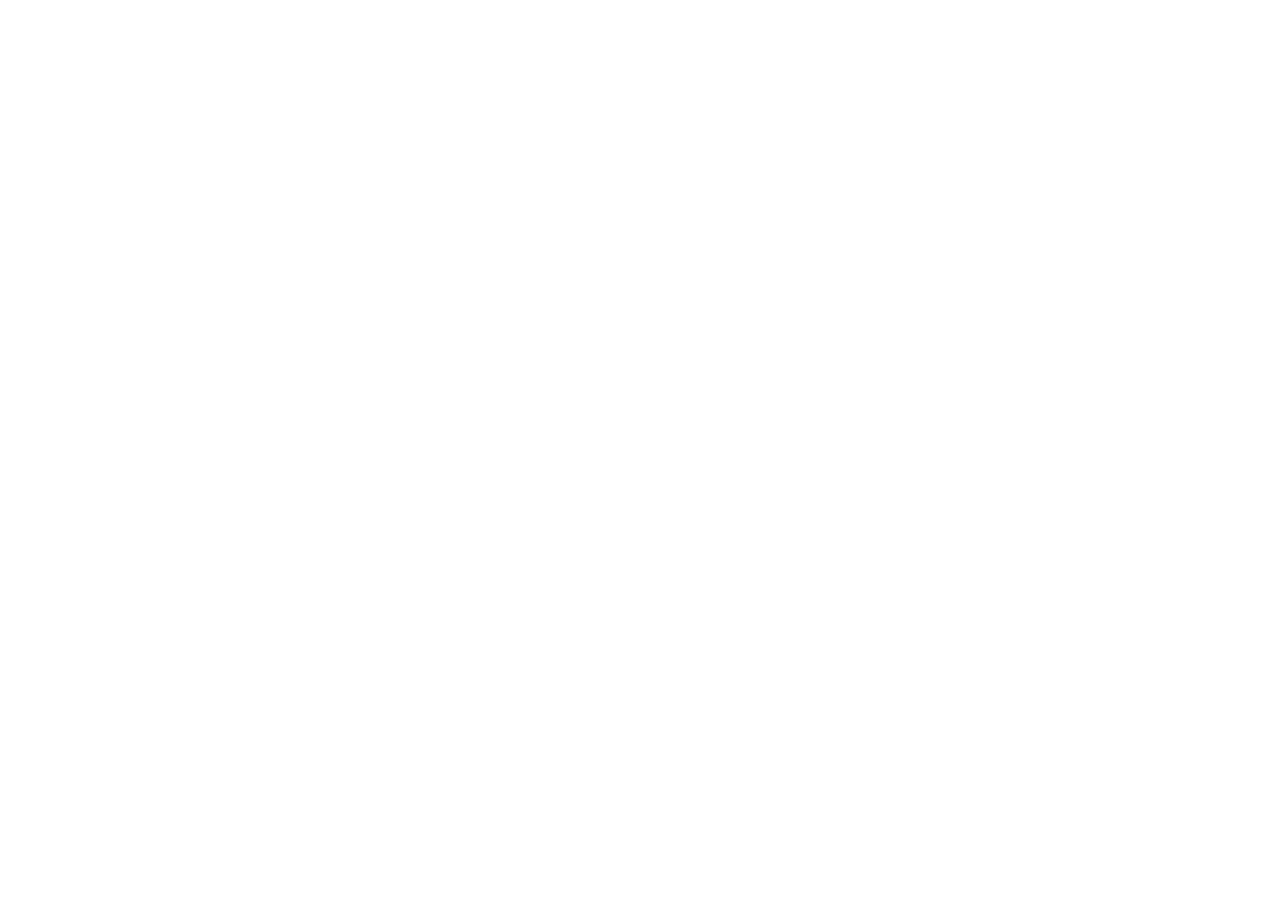
==== index.html @ eb340ea8 "My first commit." ====
<!DOCTYPE HTML> 
<html>
    <head></head>
    <body>
        <header> </header>
        <div id="slider"> </div>
        <div id="widget"> </div>
        <div id="content"> </div>
        <div id="bottom"> </div>
        <footer> </footer>
    </body>
</html>
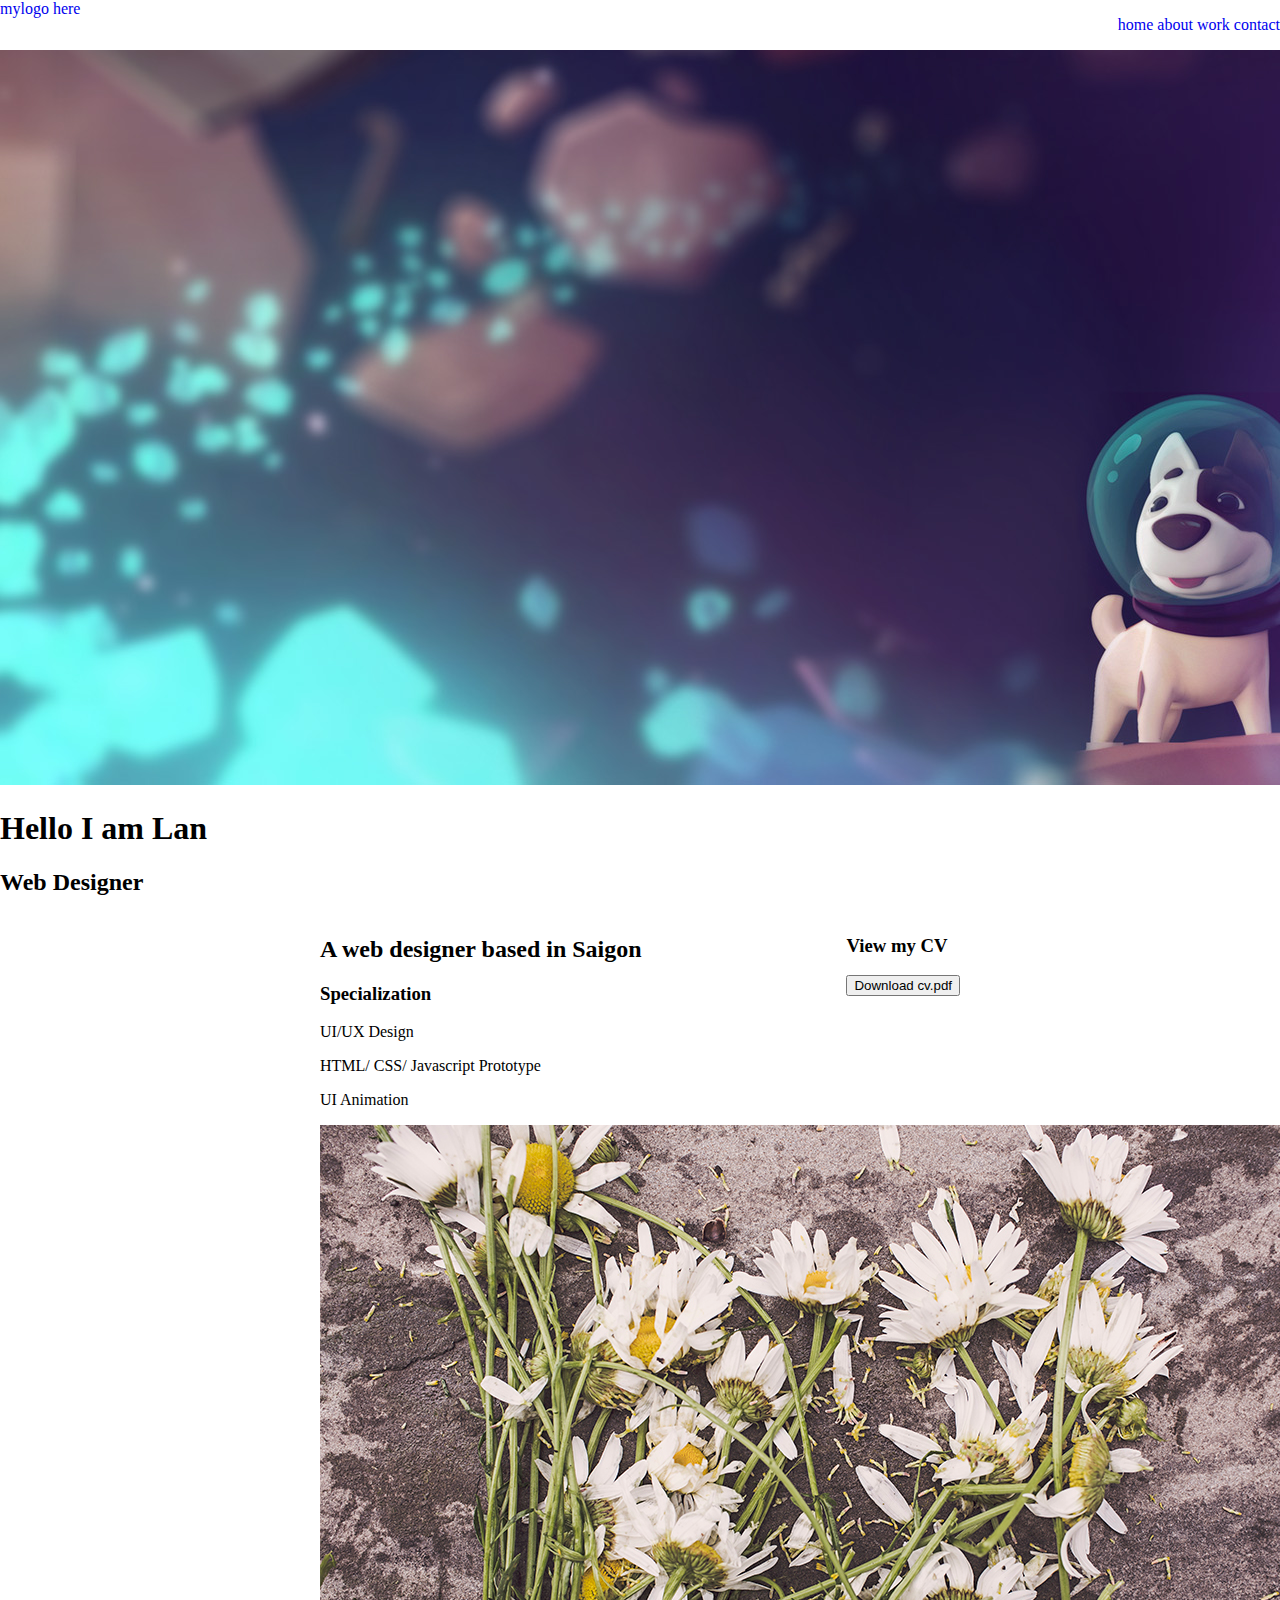
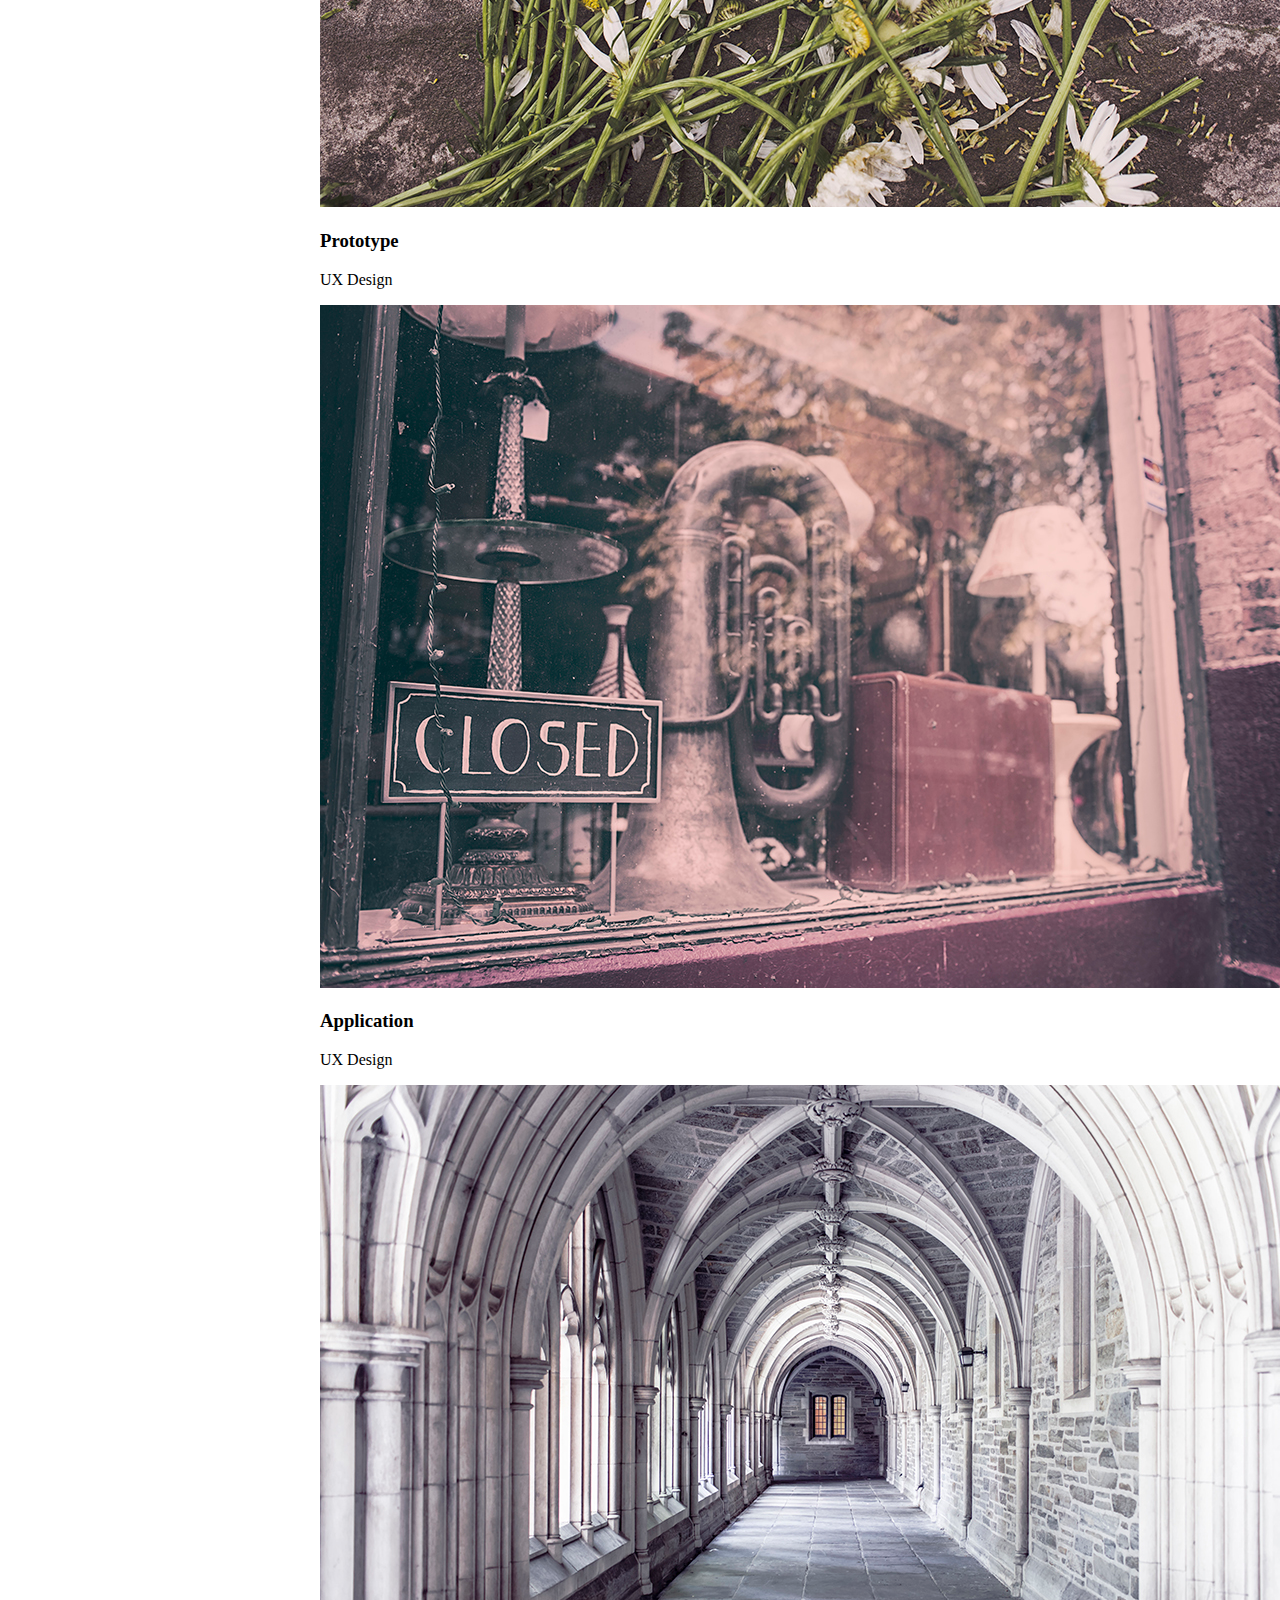
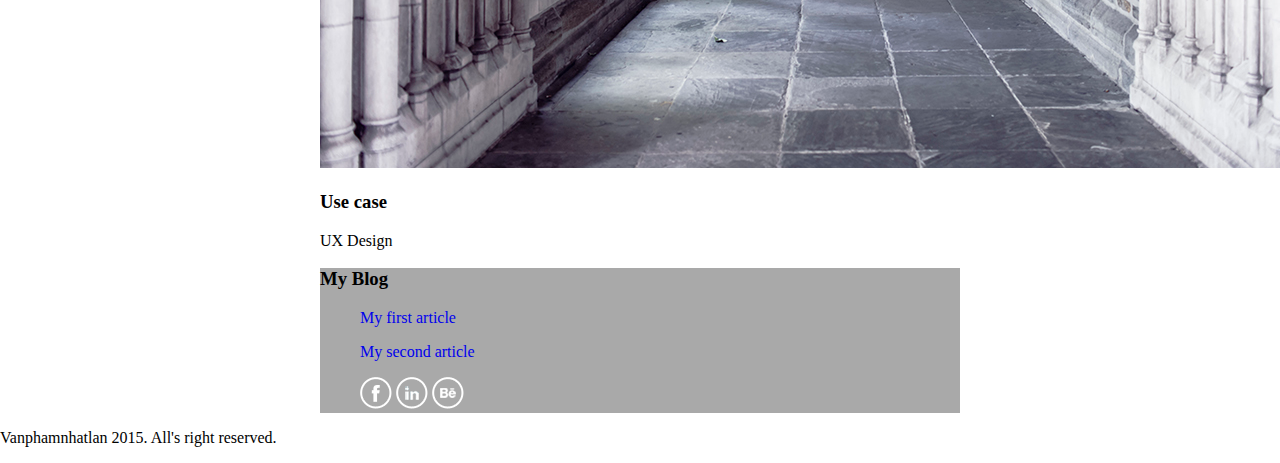
==== commit eb06d5f3: "basic layout" ====
--- a/index.html
+++ b/index.html
@@ -1,12 +1,113 @@
 <!DOCTYPE HTML> 
 <html>
-    <head></head>
+    <head>
+        <meta charset ="UTF-8"> 
+        <meta name ="keywords" content="Portfolio, Web designer, UI, UX, HTML prototyper"> 
+        <meta name ="viewport" content="width=device-width, initial-scale =1.0"> 
+        <link rel="stylesheet" type="text/css" href="style.css"> 
+    </head>
     <body>
-        <header> </header>
-        <div id="slider"> </div>
-        <div id="widget"> </div>
-        <div id="content"> </div>
-        <div id="bottom"> </div>
-        <footer> </footer>
+        <header>
+            <div class="logo-container left"> 
+                <a id="logo" href="./index.html"> mylogo here </a>
+            </div>
+            <nav class="menu right"> 
+                <ul class="menu-list" > 
+                    <li class="menu-item">
+                        <a class="menu-item-link" href="./index.html" title="Home" >home</a>
+                    </li>
+                    <li class="menu-item"> 
+                        <a class="menu-item-link" href="./about.html" title="About" >about</a>
+                    </li>
+                    <li class="menu-item">
+                        <a class="menu-item-link" href="./work.html" title="Work" >work</a>
+                    </li>
+                    <li class="menu-item"> 
+                        <a class="menu-item-link" href="./contact.html" title="Contact" >contact</a>
+                    </li>
+                </ul>
+            </nav>
+            <div class="clear"> </div>
+        </header>
+        <div id="slider"> 
+            <div class="slider-img"> 
+                <img src="./img/banner.jpg" alt="banner"> 
+            </div>
+            <div class="slider-text"> 
+                <h1> Hello I am Lan</h1>
+                <h2> Web Designer</h2>
+            </div>
+             
+        </div>
+        <div class="wrapper"> 
+            <div id="widget-bar">
+                <aside class="widget-item left">
+                    <h2> A web designer based in Saigon </h2>    
+                    <h3>Specialization</h3>
+                    <p> UI/UX Design </p>
+                    <p> HTML/ CSS/ Javascript Prototype </p>
+                    <p> UI Animation </p>
+                </aside>
+                <aside class="widget-item right">
+                    <h3>View my CV </h3>
+                    <button type="button"> Download cv.pdf </button>
+                </aside>
+                <div class="clear"> </div>
+            </div>
+            <div id="work-bar"> 
+                <div class="work-item">
+                    <div class="work-bg"><img src="./img/work%20(1).jpg" alt="work item"> </div>
+                    <div class="work-info">
+                        <h3>Prototype</h3>
+                        <p> UX Design </p>
+                    </div>
+                </div> 
+                <div class="work-item">
+                    <div class="work-bg"><img src="./img/work%20(2).jpg" alt="work item"> </div>
+                    <div class="work-info">
+                        <h3>Application </h3>
+                        <p> UX Design </p>
+                    </div>
+                </div>
+                <div class="work-item">
+                    <div class="work-bg"><img src="./img/work%20(3).jpg" alt="work item"> </div>
+                    <div class="work-info">
+                        <h3>Use case</h3>
+                        <p> UX Design </p>
+                    </div>
+                </div>
+</div>
+            <div id="bottom">
+                <aside class="related-links">
+                    <h3> My Blog </h3>
+                    <ul id="article"> 
+                        <li class="my-article-item">
+                            <a class="related-link-item" href=# > My first article</a>
+                        </li>
+                    </ul>
+                    <ul class="my-article-list"> 
+                        <li class="my-article-item">
+                            <a class="related-link-item" href=# > My second article</a>
+                        </li>
+                    </ul>
+                </aside>
+                <aside class="social-network">
+                    <ul id="social">
+                        <li class="social-link">
+                            <a href=#> <img src="img/facebook32.png" alt="icon facebook"> </a>
+                        </li>
+                        <li class="social-link">
+                            <a href=#> <img src="img/linkedin32.png" alt="icon linked in"> </a>
+                        </li>
+                        <li class="social-link">
+                            <a href=#> <img src="img/behance32.png" alt="icon behance"> </a>
+                        </li>
+                    </ul> 
+                </aside>
+            </div>
+        </div>
+        <footer>
+            <p> Vanphamnhatlan 2015. All's right reserved. </p>
+        </footer>
     </body>
 </html>--- a/style.css
+++ b/style.css
@@ -0,0 +1,28 @@
+body{
+    margin: 0 auto; 
+}
+ul{
+    list-style: none; 
+}
+li{
+    display: inline; 
+}
+a{
+    text-decoration: none; 
+}
+.left{
+    float:left; 
+}
+.right{
+    float:right; 
+}
+.clear{
+    clear:both;
+}
+.wrapper{
+    margin: 0 auto; 
+    width:50%; 
+}
+#bottom{
+    background-color: darkgray;
+}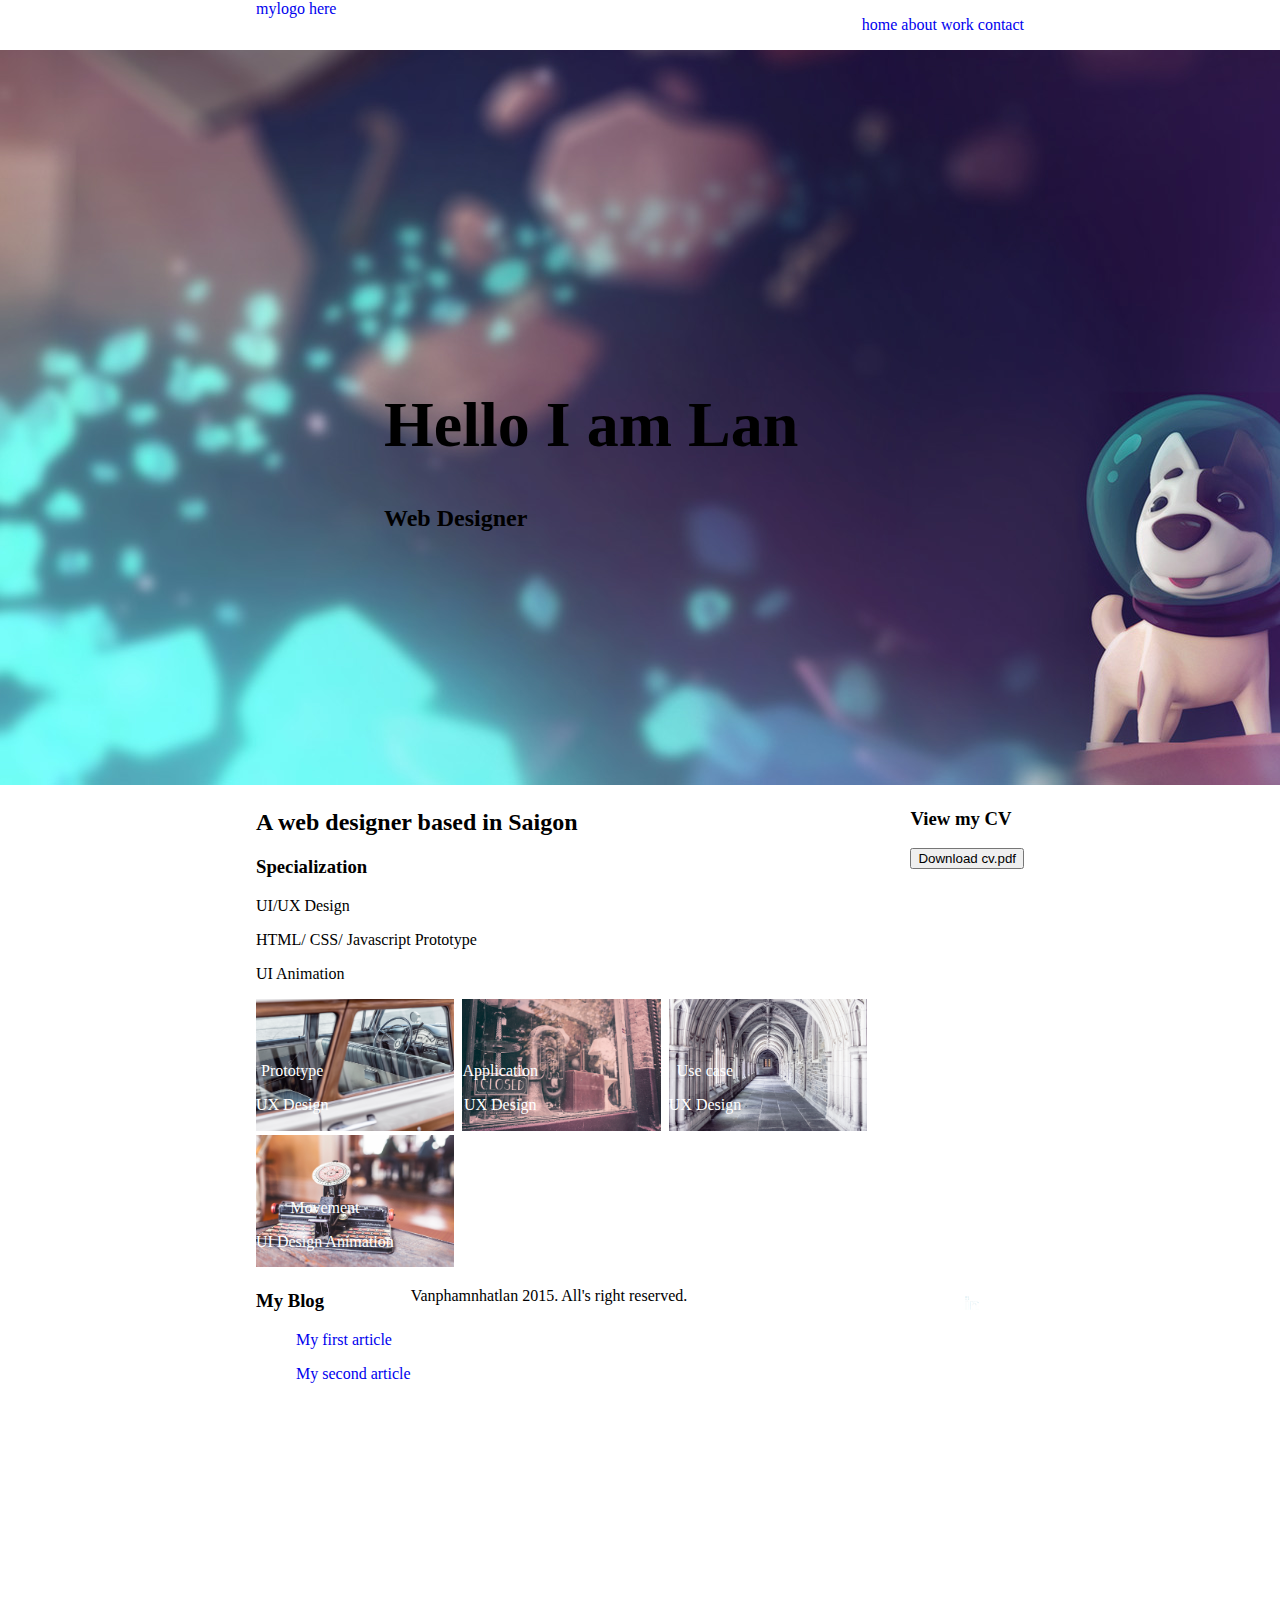
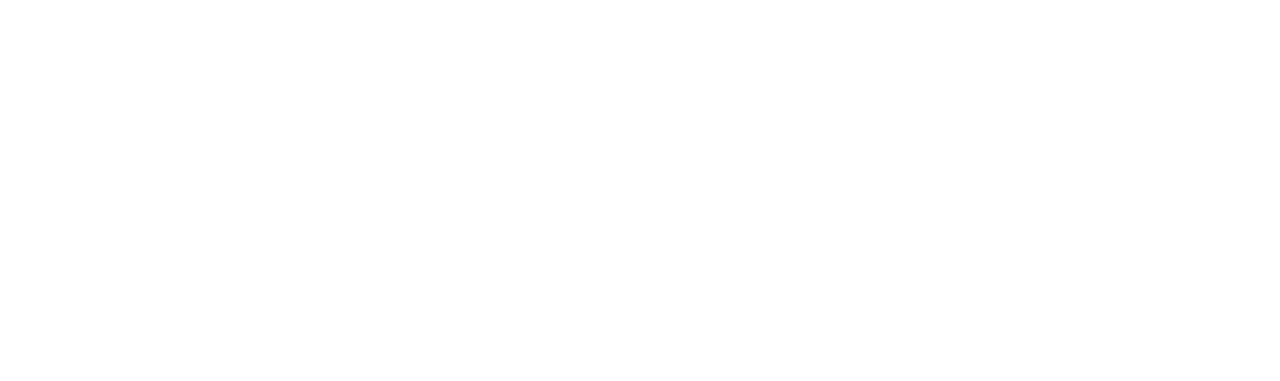
==== commit 81ce965f: "Align photo" ====
--- a/index.html
+++ b/index.html
@@ -8,31 +8,31 @@
     </head>
     <body>
         <header>
-            <div class="logo-container left"> 
-                <a id="logo" href="./index.html"> mylogo here </a>
+            <div class="wrapper"> 
+                <div class="logo-container left"> 
+                    <a id="logo" href="./index.html"> mylogo here </a>
+                </div>
+                <nav class="menu right"> 
+                    <ul class="menu-list" > 
+                        <li class="menu-item">
+                            <a class="menu-item-link" href="./index.html" title="Home" >home</a>
+                        </li>
+                        <li class="menu-item"> 
+                            <a class="menu-item-link" href="./about.html" title="About" >about</a>
+                        </li>
+                        <li class="menu-item">
+                            <a class="menu-item-link" href="./work.html" title="Work" >work</a>
+                        </li>
+                        <li class="menu-item"> 
+                            <a class="menu-item-link" href="./contact.html" title="Contact" >contact</a>
+                        </li>
+                    </ul>
+                </nav>
+                <div class="clear"> </div>
             </div>
-            <nav class="menu right"> 
-                <ul class="menu-list" > 
-                    <li class="menu-item">
-                        <a class="menu-item-link" href="./index.html" title="Home" >home</a>
-                    </li>
-                    <li class="menu-item"> 
-                        <a class="menu-item-link" href="./about.html" title="About" >about</a>
-                    </li>
-                    <li class="menu-item">
-                        <a class="menu-item-link" href="./work.html" title="Work" >work</a>
-                    </li>
-                    <li class="menu-item"> 
-                        <a class="menu-item-link" href="./contact.html" title="Contact" >contact</a>
-                    </li>
-                </ul>
-            </nav>
-            <div class="clear"> </div>
         </header>
-        <div id="slider"> 
-            <div class="slider-img"> 
-                <img src="./img/banner.jpg" alt="banner"> 
-            </div>
+        <div id="slider">  
+            <img src="./img/banner.jpg" alt="banner"> 
             <div class="slider-text"> 
                 <h1> Hello I am Lan</h1>
                 <h2> Web Designer</h2>
@@ -56,27 +56,67 @@
             </div>
             <div id="work-bar"> 
                 <div class="work-item">
-                    <div class="work-bg"><img src="./img/work%20(1).jpg" alt="work item"> </div>
+                    <div class="work-bg">
+                        <img srcset="./img/large%20(1).jpg  1024w,
+                                      ./img/large%20(1).jpg 640w,
+                                      ./img/large%20(1).jpg  320w"
+                            sizes="(min-width: 20em) 15.5vw,
+                                      100vw"
+                           src="./img/small%20(1).jpg"
+                           alt="work item" />
+                    </div>
                     <div class="work-info">
-                        <h3>Prototype</h3>
+                        <p>Prototype</p>
                         <p> UX Design </p>
                     </div>
                 </div> 
                 <div class="work-item">
-                    <div class="work-bg"><img src="./img/work%20(2).jpg" alt="work item"> </div>
+                    <div class="work-bg">
+                        <img srcset="./img/large%20(2).jpg  1024w,
+                                      ./img/large%20(2).jpg 640w,
+                                      ./img/large%20(2).jpg  320w"
+                            sizes="(min-width: 20em) 15.5vw,
+                                      100vw"
+                           src="./img/small%20(2).jpg"
+                           alt="work item" />
+                    </div>
                     <div class="work-info">
-                        <h3>Application </h3>
+                        <p>Application </p>
                         <p> UX Design </p>
                     </div>
                 </div>
                 <div class="work-item">
-                    <div class="work-bg"><img src="./img/work%20(3).jpg" alt="work item"> </div>
+                    <div class="work-bg">
+                        <img srcset="./img/large%20(3).jpg  1024w,
+                                      ./img/large%20(3).jpg 640w,
+                                      ./img/large%20(3).jpg  320w"
+                            sizes="(min-width: 20em) 15.5vw,
+                                      100vw"
+                           src="./img/small%20(3).jpg"
+                           alt="work item" />
+                    </div>
                     <div class="work-info">
-                        <h3>Use case</h3>
+                        <p>Use case</p>
                         <p> UX Design </p>
                     </div>
                 </div>
-</div>
+                <div class="work-item">
+                    <div class="work-bg">
+                        <img srcset="./img/large%20(4).jpg  1024w,
+                                      ./img/large%20(4).jpg 640w,
+                                      ./img/large%20(4).jpg  320w"
+                            sizes="(min-width: 20em) 15.5vw,
+                                      100vw"
+                           src="./img/small%20(4).jpg"
+                           alt="work item" />
+                    </div>
+                    <div class="work-info">
+                        <p>Movement </p>
+                        <p> UI Design Animation</p>
+                    </div>
+                </div>
+                <div class="clear"> </div>
+            </div>
             <div id="bottom">
                 <aside class="related-links">
                     <h3> My Blog </h3>
--- a/style.css
+++ b/style.css
@@ -1,5 +1,8 @@
 body{
     margin: 0 auto; 
+}
+h1{
+    font-size: 4em; 
 }
 ul{
     list-style: none; 
@@ -21,8 +24,50 @@
 }
 .wrapper{
     margin: 0 auto; 
-    width:50%; 
+    width:60%; 
 }
+
+#slider {
+    position:relative; 
+}
+
+#slider img{
+    position: relative; 
+}
+
+.slider-text {
+    position:absolute; 
+    top: 40%; 
+    left: 30%
+}
+
+.work-item {
+    position: relative; 
+    float: left; 
+    margin-right: 0.5em; 
+    max-width: 33.3%; 
+    color: white; 
+}
+
+.wrapper {
+    
+}
+
+.work-info {
+    position: absolute;
+    top: 35%; 
+    text-align: center; 
+}
+
 #bottom{
     background-color: darkgray;
-}+    position: relative; 
+}
+
+.related-links {
+    float:left; 
+}
+
+.social-network {
+    float:right; 
+}
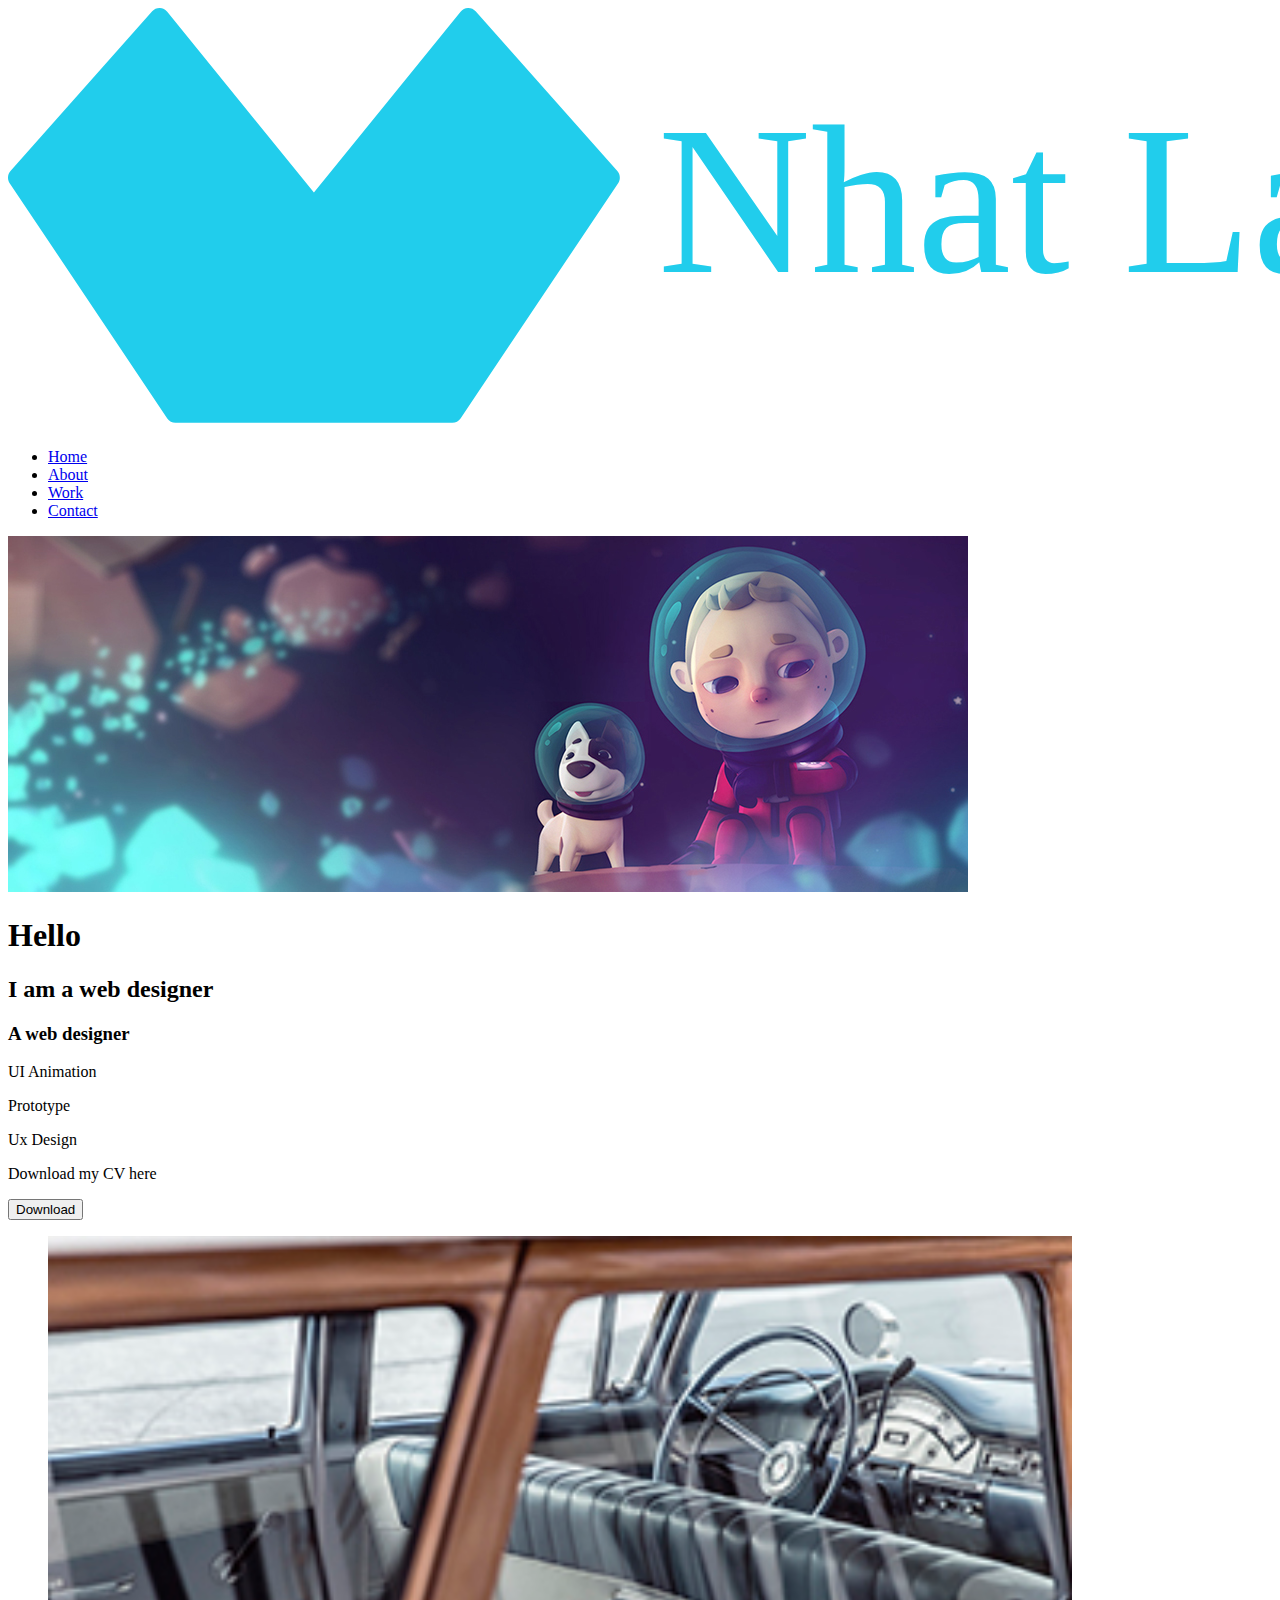
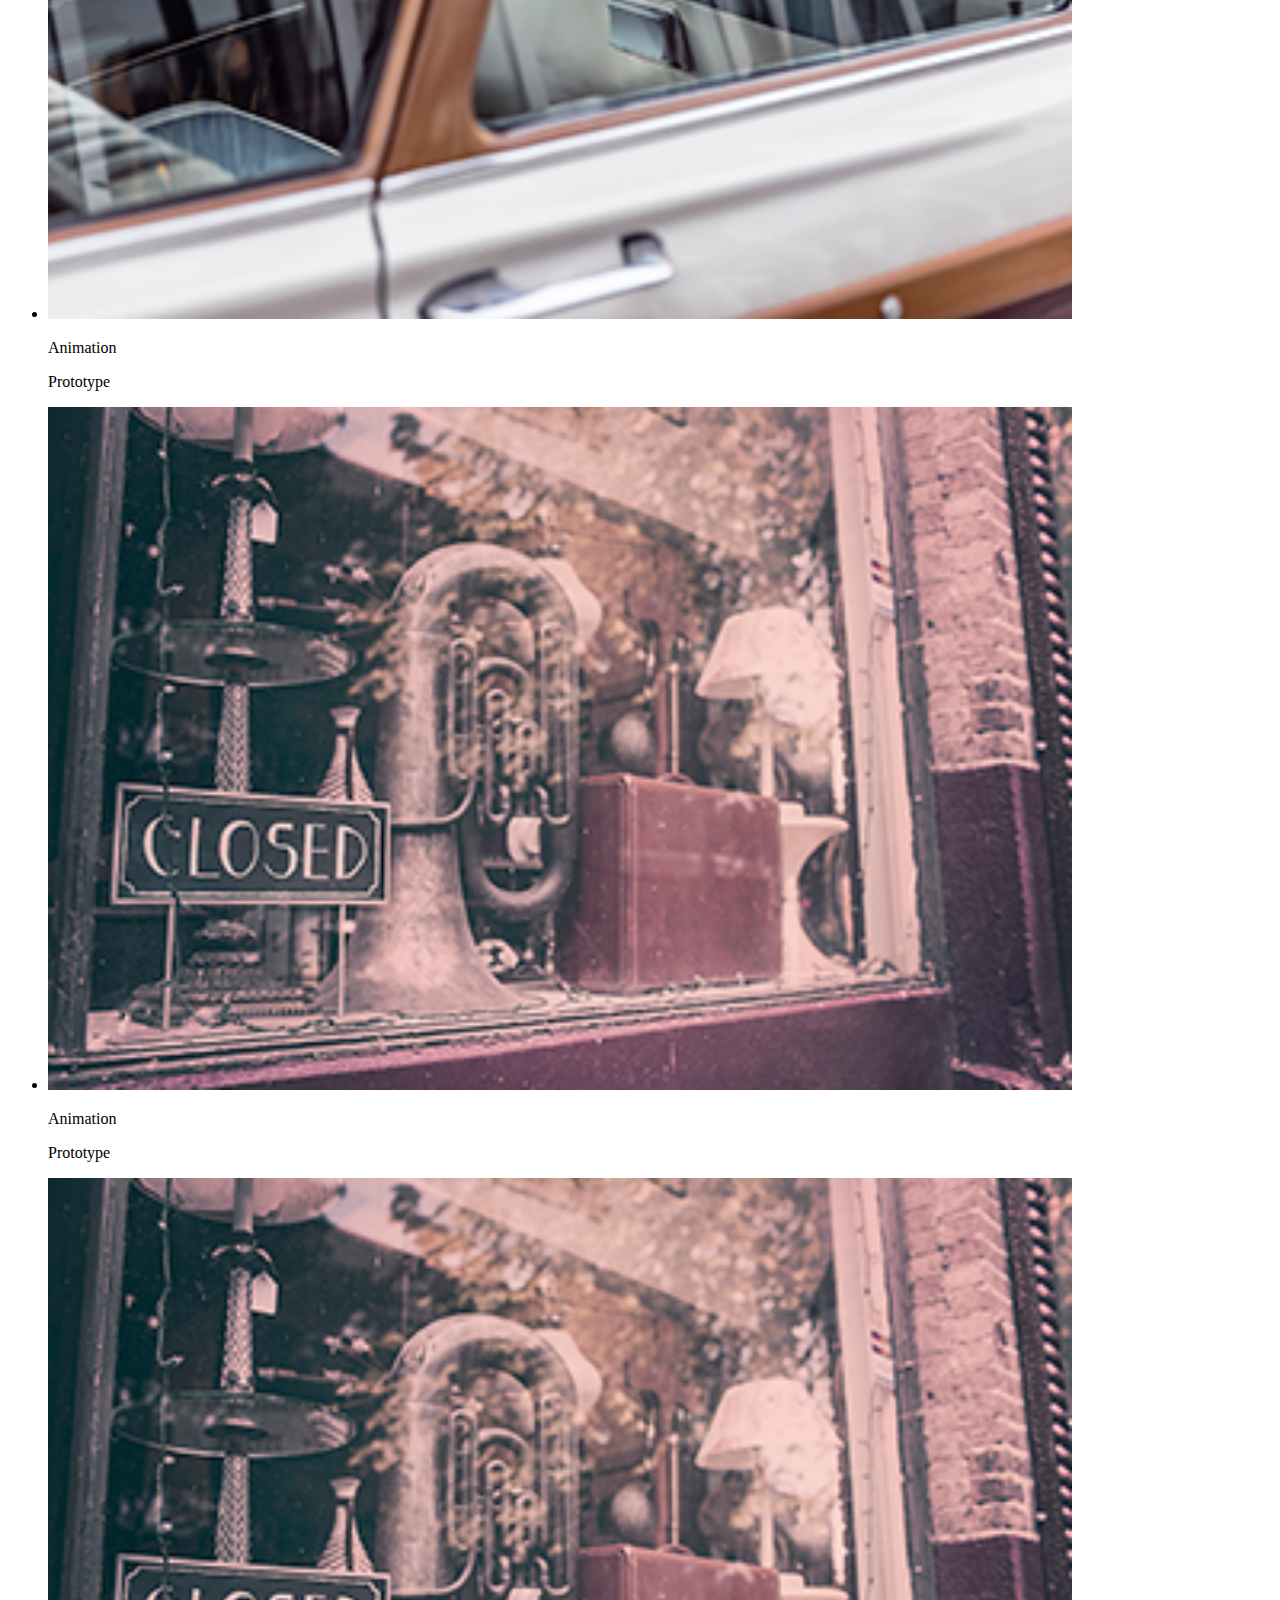
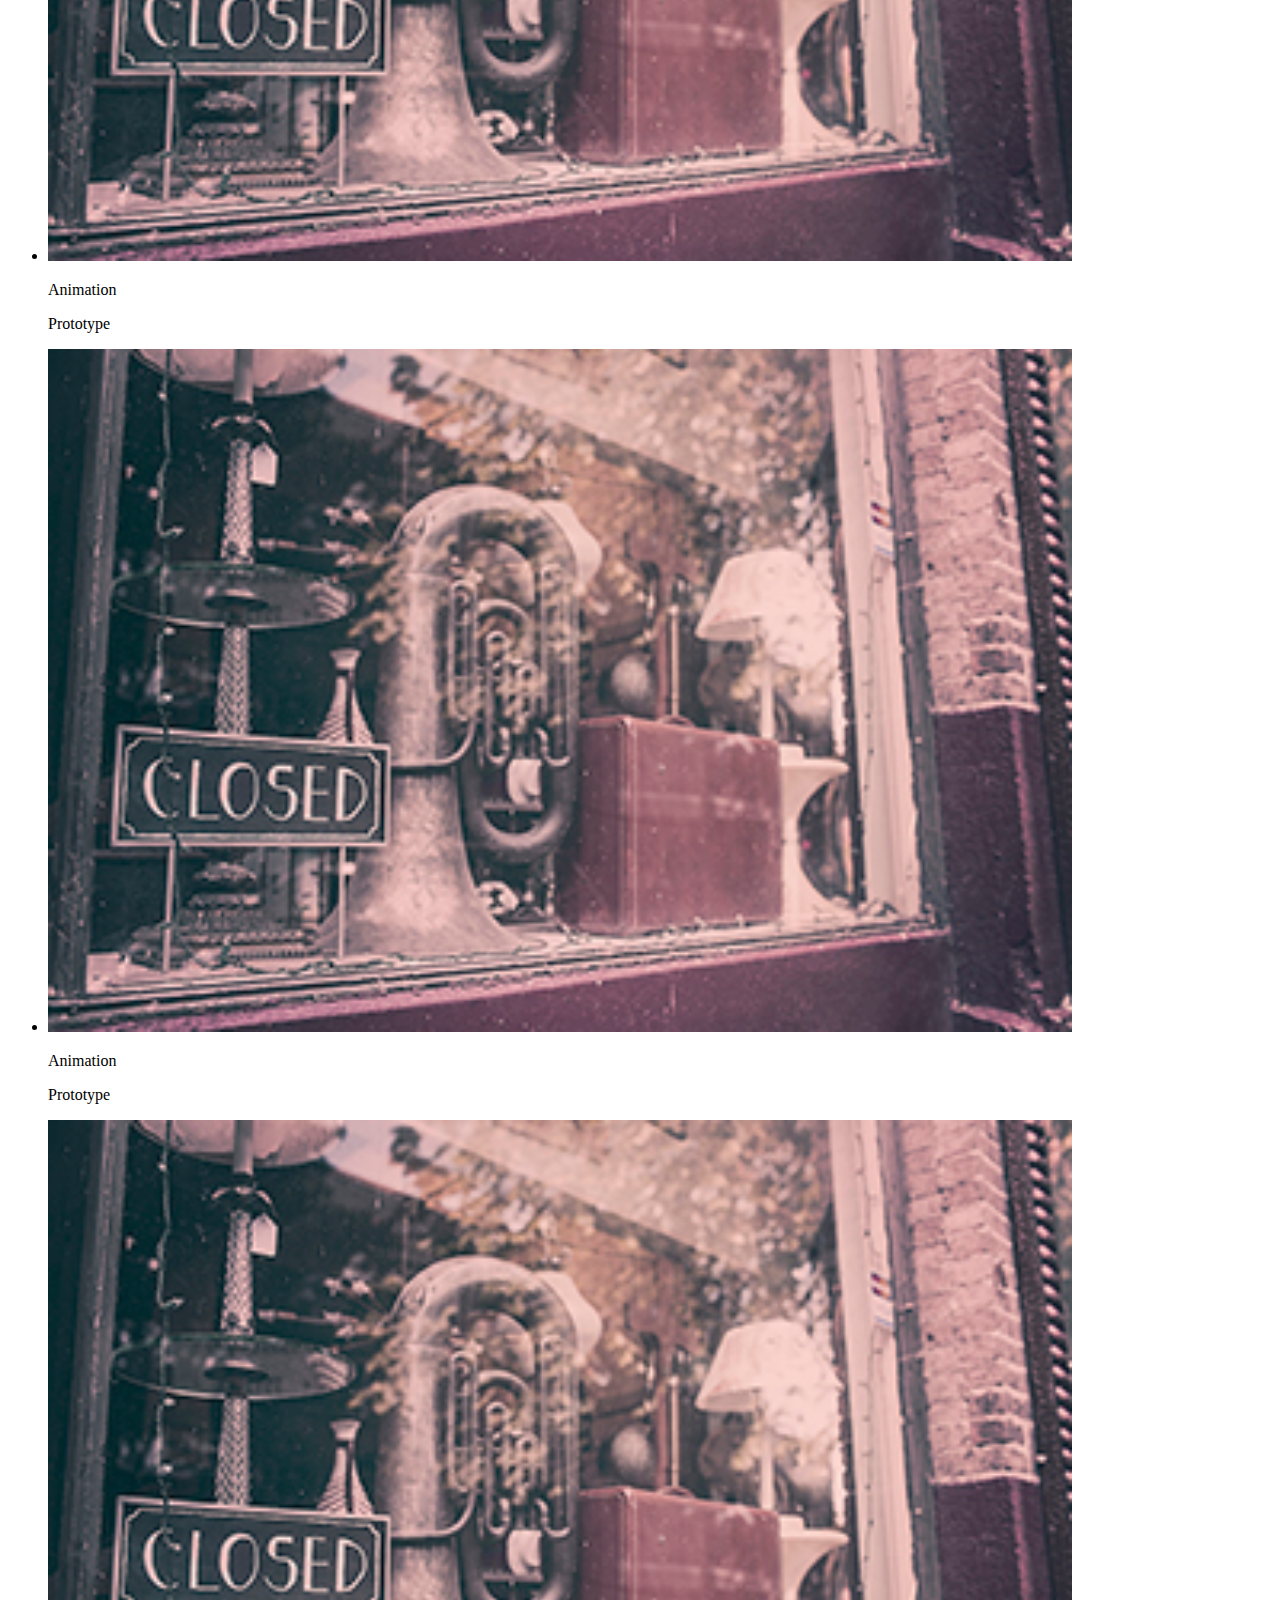
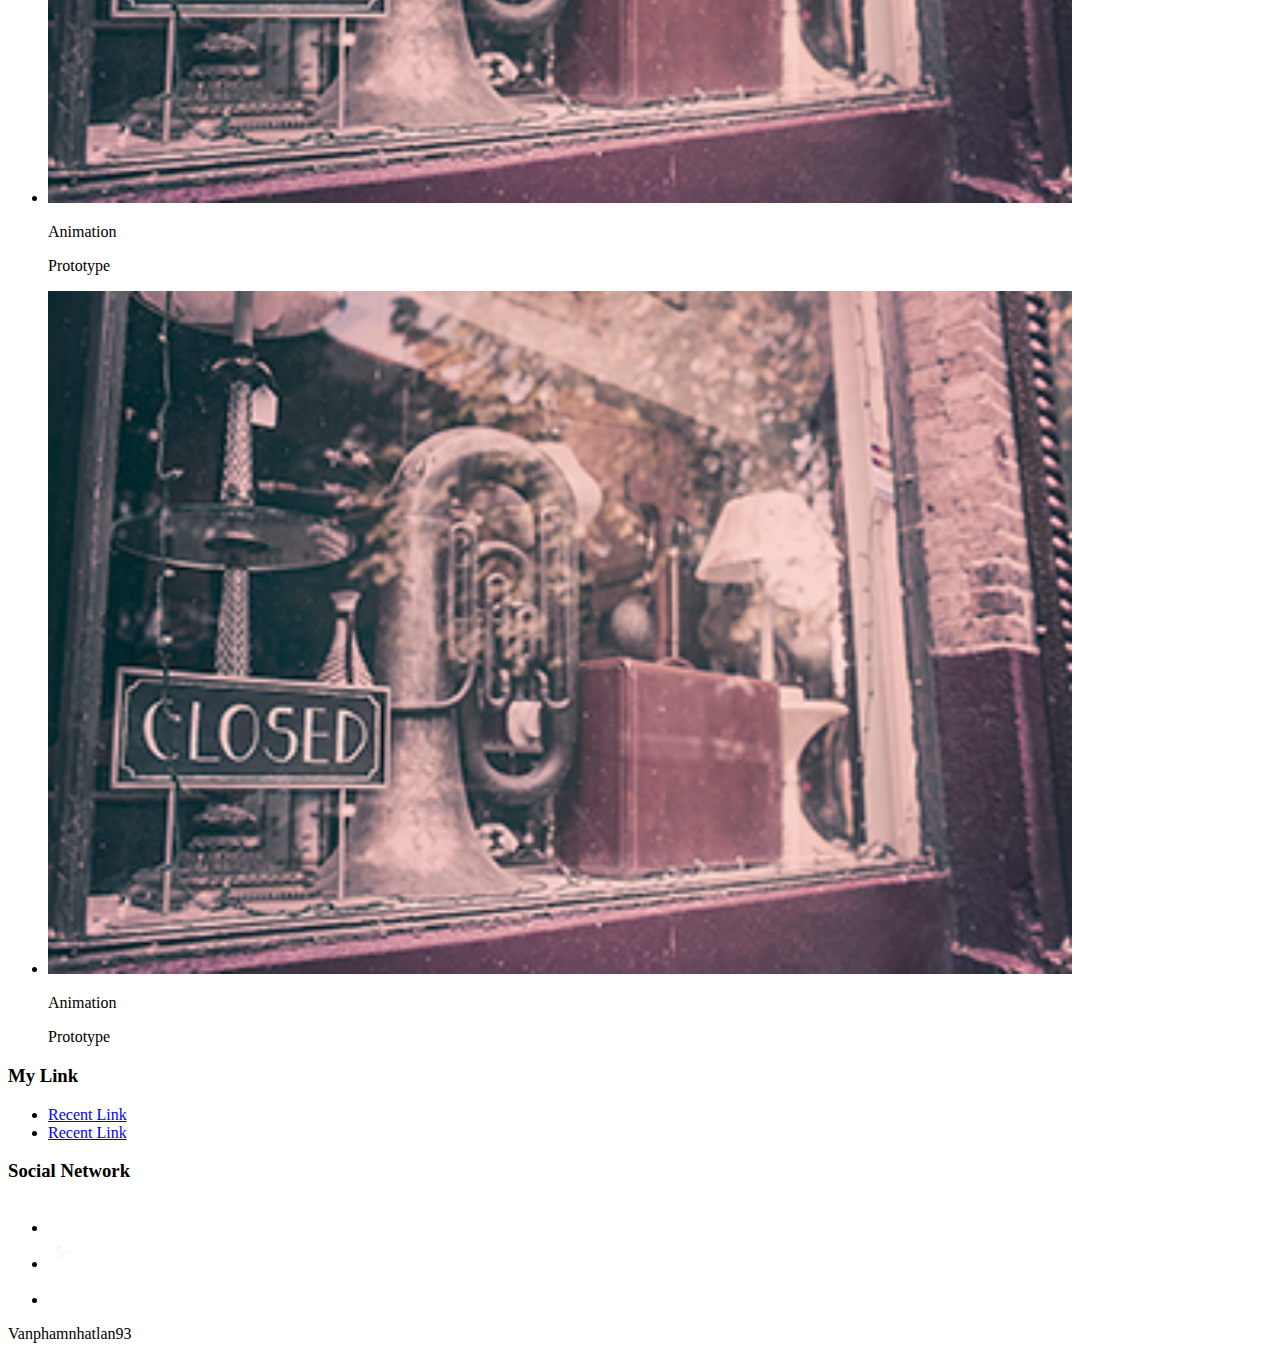
==== commit 6f40a8ac: "basic res html layout redo" ====
--- a/index.html
+++ b/index.html
@@ -1,153 +1,193 @@
-<!DOCTYPE HTML> 
-<html>
-    <head>
-        <meta charset ="UTF-8"> 
-        <meta name ="keywords" content="Portfolio, Web designer, UI, UX, HTML prototyper"> 
-        <meta name ="viewport" content="width=device-width, initial-scale =1.0"> 
-        <link rel="stylesheet" type="text/css" href="style.css"> 
-    </head>
-    <body>
-        <header>
-            <div class="wrapper"> 
-                <div class="logo-container left"> 
-                    <a id="logo" href="./index.html"> mylogo here </a>
-                </div>
-                <nav class="menu right"> 
-                    <ul class="menu-list" > 
-                        <li class="menu-item">
-                            <a class="menu-item-link" href="./index.html" title="Home" >home</a>
-                        </li>
-                        <li class="menu-item"> 
-                            <a class="menu-item-link" href="./about.html" title="About" >about</a>
-                        </li>
-                        <li class="menu-item">
-                            <a class="menu-item-link" href="./work.html" title="Work" >work</a>
-                        </li>
-                        <li class="menu-item"> 
-                            <a class="menu-item-link" href="./contact.html" title="Contact" >contact</a>
-                        </li>
-                    </ul>
-                </nav>
-                <div class="clear"> </div>
-            </div>
-        </header>
-        <div id="slider">  
-            <img src="./img/banner.jpg" alt="banner"> 
-            <div class="slider-text"> 
-                <h1> Hello I am Lan</h1>
-                <h2> Web Designer</h2>
-            </div>
-             
-        </div>
-        <div class="wrapper"> 
-            <div id="widget-bar">
-                <aside class="widget-item left">
-                    <h2> A web designer based in Saigon </h2>    
-                    <h3>Specialization</h3>
-                    <p> UI/UX Design </p>
-                    <p> HTML/ CSS/ Javascript Prototype </p>
-                    <p> UI Animation </p>
-                </aside>
-                <aside class="widget-item right">
-                    <h3>View my CV </h3>
-                    <button type="button"> Download cv.pdf </button>
-                </aside>
-                <div class="clear"> </div>
-            </div>
-            <div id="work-bar"> 
-                <div class="work-item">
-                    <div class="work-bg">
-                        <img srcset="./img/large%20(1).jpg  1024w,
-                                      ./img/large%20(1).jpg 640w,
-                                      ./img/large%20(1).jpg  320w"
-                            sizes="(min-width: 20em) 15.5vw,
-                                      100vw"
-                           src="./img/small%20(1).jpg"
-                           alt="work item" />
-                    </div>
-                    <div class="work-info">
-                        <p>Prototype</p>
-                        <p> UX Design </p>
-                    </div>
-                </div> 
-                <div class="work-item">
-                    <div class="work-bg">
-                        <img srcset="./img/large%20(2).jpg  1024w,
-                                      ./img/large%20(2).jpg 640w,
-                                      ./img/large%20(2).jpg  320w"
-                            sizes="(min-width: 20em) 15.5vw,
-                                      100vw"
-                           src="./img/small%20(2).jpg"
-                           alt="work item" />
-                    </div>
-                    <div class="work-info">
-                        <p>Application </p>
-                        <p> UX Design </p>
-                    </div>
-                </div>
-                <div class="work-item">
-                    <div class="work-bg">
-                        <img srcset="./img/large%20(3).jpg  1024w,
-                                      ./img/large%20(3).jpg 640w,
-                                      ./img/large%20(3).jpg  320w"
-                            sizes="(min-width: 20em) 15.5vw,
-                                      100vw"
-                           src="./img/small%20(3).jpg"
-                           alt="work item" />
-                    </div>
-                    <div class="work-info">
-                        <p>Use case</p>
-                        <p> UX Design </p>
-                    </div>
-                </div>
-                <div class="work-item">
-                    <div class="work-bg">
-                        <img srcset="./img/large%20(4).jpg  1024w,
-                                      ./img/large%20(4).jpg 640w,
-                                      ./img/large%20(4).jpg  320w"
-                            sizes="(min-width: 20em) 15.5vw,
-                                      100vw"
-                           src="./img/small%20(4).jpg"
-                           alt="work item" />
-                    </div>
-                    <div class="work-info">
-                        <p>Movement </p>
-                        <p> UI Design Animation</p>
-                    </div>
-                </div>
-                <div class="clear"> </div>
-            </div>
-            <div id="bottom">
-                <aside class="related-links">
-                    <h3> My Blog </h3>
-                    <ul id="article"> 
-                        <li class="my-article-item">
-                            <a class="related-link-item" href=# > My first article</a>
-                        </li>
-                    </ul>
-                    <ul class="my-article-list"> 
-                        <li class="my-article-item">
-                            <a class="related-link-item" href=# > My second article</a>
-                        </li>
-                    </ul>
-                </aside>
-                <aside class="social-network">
-                    <ul id="social">
-                        <li class="social-link">
-                            <a href=#> <img src="img/facebook32.png" alt="icon facebook"> </a>
-                        </li>
-                        <li class="social-link">
-                            <a href=#> <img src="img/linkedin32.png" alt="icon linked in"> </a>
-                        </li>
-                        <li class="social-link">
-                            <a href=#> <img src="img/behance32.png" alt="icon behance"> </a>
-                        </li>
-                    </ul> 
-                </aside>
-            </div>
-        </div>
-        <footer>
-            <p> Vanphamnhatlan 2015. All's right reserved. </p>
-        </footer>
-    </body>
-</html>+<!DOCTYPE html>
+<html lang="en">
+<head>
+	<meta charset="UTF-8">
+	<title>My Porfolio</title>
+	<meta name="viewport" content="width=device-width, user-scalable=no, initial-scale=1.0, maximum-scale=1.0, minimum-scale=1.0">
+	<link rel="stylesheet" href="">
+</head>
+<body>
+	<header>
+		<div class="wrapper">
+			<div class="logo-container left">
+				<a href="logo"> <img src="img/logo.svg" alt="logo"></a>
+			</div>
+			<nav class="menu right">
+				<ul class="menu-list">
+					<li class="menu-item"><a href="#">Home</a></li>
+					<li class="menu-item"><a href="#">About</a></li>
+					<li class="menu-item"><a href="#">Work</a></li>
+					<li class="menu-item"><a href="#">Contact</a></li>
+				</ul>
+			</nav>
+			<div class="clear"></div>
+		</div>
+	</header>
+	<div id="slider">
+		<picture>
+			<source
+				type="img/jpeg"
+				media="(min-width:415px)"
+				srcset="
+						img/bnlarge.jpg w1980
+						img/bnlarge.jpg w960
+						img/bnlarge.jpg w640
+						"
+			/>
+			<source
+				type="img/jpeg"
+				srcset="
+						img/bnsquarelarge.jpg w735
+						img/bnsquarelarge.jpg w640
+						img/bnsquarelarge.jpg w320
+						"
+			/>
+			<img src="img/bnmed.jpg" height="356" width="960" alt="banner">
+		</picture>
+	</div>
+	<div class="slider-text">
+		<h1>Hello</h1>
+		<h2>I am a web designer</h2>
+	</div>
+	<div class="wrapper">
+		<div class="widget-bar">
+			<aside class="widget-item left">
+				<h3>A web designer</h3>
+				<p>UI Animation</p>
+				<p>Prototype</p>
+				<p>Ux Design</p>
+			</aside>
+			<aside class="widget-item right">
+				<p>Download my CV here</p>
+				<button type="button">Download</button>
+			</aside>
+		</div>
+		<div class="work-bar">
+			<ul class="work-list">
+				<li class="work-item">
+					<div class="work-bg">
+						<img 
+							scrset="img/large (1).jpg w1024
+									img/med (1).jpg w640
+									img/small (1).jpg (1).jpg w320 "
+							sizes="(min-width: 1024px) calc((70vw - (0.5em * 2)) / 3), 
+							(min-width: 415px) calc((90vw - 0.5em) / 2),100vw"
+							src="img/small (1).jpg" height="683" width="1024" 
+							alt="work-item"
+						/>
+					</div>
+					<div class="work-info">
+						<p>Animation</p>
+						<p>Prototype</p>
+					</div>
+				</li>
+				<li class="work-item">
+					<div class="work-bg">
+						<img 
+							scrset="img/large (2).jpg w1024
+									img/med (2).jpg w640
+									img/small (2).jpg w320 "
+							sizes="(min-width: 1024px) calc((70vw - (0.5em * 2)) / 3), 
+							(min-width: 415px) calc((90vw - 0.5em) / 2),100vw"
+							src="img/small (2).jpg" height="683" width="1024" 
+							alt="work-item"
+						/>
+					</div>
+					<div class="work-info">
+						<p>Animation</p>
+						<p>Prototype</p>
+					</div>
+				</li>
+				<li class="work-item">
+					<div class="work-bg">
+						<img 
+							scrset="img/large (2).jpg w1024
+									img/med (2).jpg w640
+									img/small (2).jpg w320 "
+							sizes="(min-width: 1024px) calc((70vw - (0.5em * 2)) / 3), 
+							(min-width: 415px) calc((90vw - 0.5em) / 2),100vw"
+							src="img/small (2).jpg" height="683" width="1024" 
+							alt="work-item"
+						/>
+					</div>
+					<div class="work-info">
+						<p>Animation</p>
+						<p>Prototype</p>
+					</div>
+				</li>
+				<li class="work-item">
+					<div class="work-bg">
+						<img 
+							scrset="img/large (2).jpg w1024
+									img/med (2).jpg w640
+									img/small (2).jpg w320 "
+							sizes="(min-width: 1024px) calc((70vw - (0.5em * 2)) / 3), 
+							(min-width: 415px) calc((90vw - 0.5em) / 2),100vw"
+							src="img/small (2).jpg" height="683" width="1024" 
+							alt="work-item"
+						/>
+					</div>
+					<div class="work-info">
+						<p>Animation</p>
+						<p>Prototype</p>
+					</div>
+				</li>
+				<li class="work-item">
+					<div class="work-bg">
+						<img 
+							scrset="img/large (2).jpg w1024
+									img/med (2).jpg w640
+									img/small (2).jpg w320 "
+							sizes="(min-width: 1024px) calc((70vw - (0.5em * 2)) / 3), 
+							(min-width: 415px) calc((90vw - 0.5em) / 2),100vw"
+							src="img/small (2).jpg" height="683" width="1024" 
+							alt="work-item"
+						/>
+					</div>
+					<div class="work-info">
+						<p>Animation</p>
+						<p>Prototype</p>
+					</div>
+				</li>
+				<li class="work-item">
+					<div class="work-bg">
+						<img 
+							scrset="img/large (2).jpg w1024
+									img/med (2).jpg w640
+									img/small (2).jpg w320 "
+							sizes="(min-width: 1024px) calc((70vw - (0.5em * 2)) / 3), 
+							(min-width: 415px) calc((90vw - 0.5em) / 2),100vw"
+							src="img/small (2).jpg" height="683" width="1024" 
+							alt="work-item"
+						/>
+					</div>
+					<div class="work-info">
+						<p>Animation</p>
+						<p>Prototype</p>
+					</div>
+				</li>
+			</ul>
+			<div class="clear"></div>
+		</div>
+		<div class="bottom-bar">
+			<div class="related-links left">
+				<h3>My Link</h3>
+				<ul>
+					<li><a href="#">Recent Link</a></li>
+					<li><a href="#">Recent Link</a></li>
+				</ul>
+			</div>
+			<div class="social-network right">
+				<h3>Social Network</h3>
+				<ul>
+					<li><img src="img/behance32.png" height="32" width="32" alt=""></li>
+					<li><img src="img/linkedin32.png" height="32" width="32" alt=""></li>
+					<li><img src="img/facebook32.png" height="32" width="32" alt=""></li>
+				</ul>
+			</div>
+			<div class="clear"></div>
+		</div>
+	</div>
+</body>
+<footer>Vanphamnhatlan93</footer>
+</html>	